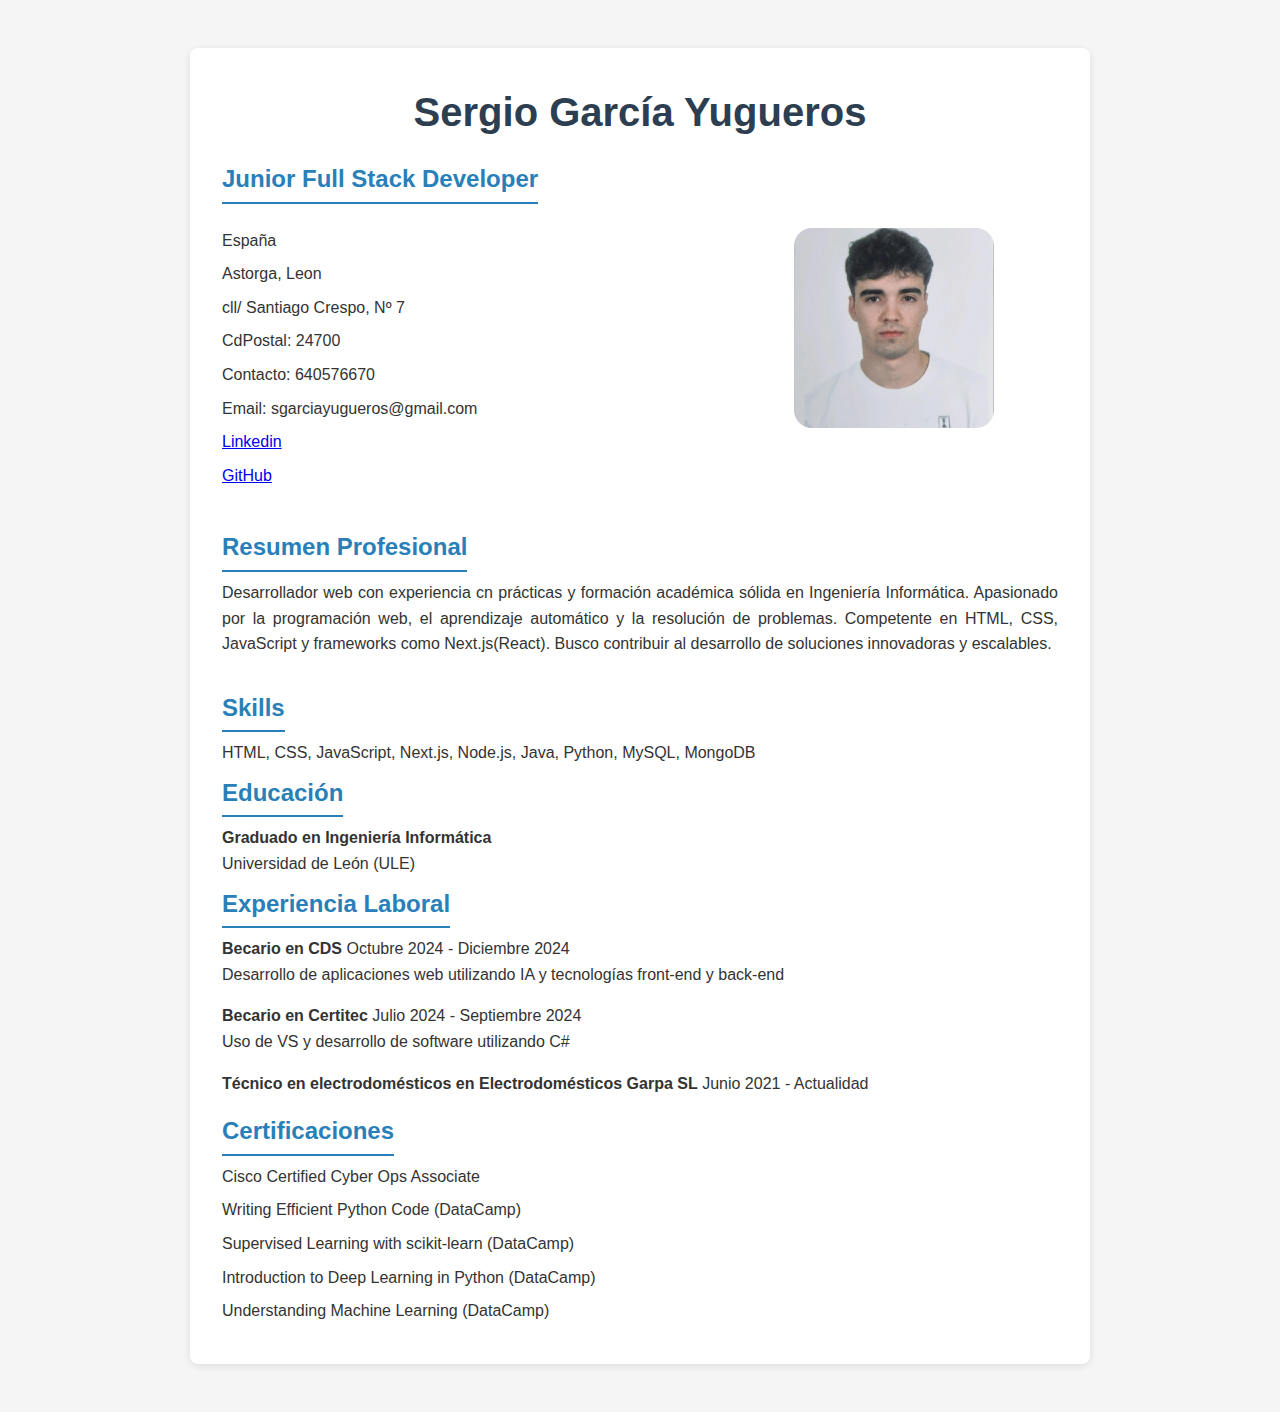
==== index.html @ 3cd52ea0 "Cambios de nombre" ====
<!DOCTYPE html>
<html lang="en">
    <head>
        <meta charset="UTF-8">
        <meta name="viewport" content="width=device-width, initial-scale=1.0">
        <title>Cv</title>
        <link rel="stylesheet" href="estilos.css">
    </head>
    
<body>
    <main>
        <div id="nombre">
            <h1>Sergio García Yugueros</h1>
        </div>
        <div id="informacion">
            <div class="info-texto">
              <h3 class="categoria">Junior Full Stack Developer</h3>
              <ul class="informacionPersonal">
                <li>España</li>
                <li>Astorga, Leon</li>
                <li>cll/ Santiago Crespo, Nº 7</li>
                <li>CdPostal: 24700</li>
                <li>Contacto: 640576670</li>
                <li>Email: sgarciayugueros@gmail.com</li>
                <li><a href="https://www.linkedin.com/in/sergio-garcía-yugueros-754451250" target="_blank" rel="noopener noreferrer">Linkedin</a></li>
                <li><a href="https://github.com/serrgi0" target="_blank" rel="noopener noreferrer">GitHub</a></li>
              </ul>
            </div>
            <img src="imagen.jpeg" alt="Foto de Sergio García" />
          </div>          
        <div id="resumenProfesional">
            <h3 class="categoria">Resumen Profesional</h3>
            <p class="resumen">Desarrollador web con experiencia cn prácticas y formación académica sólida en Ingeniería Informática.
                Apasionado por la programación web, el aprendizaje automático y la resolución de problemas. Competente en HTML, CSS, JavaScript y frameworks como Next.js(React). 
                Busco contribuir al desarrollo de soluciones innovadoras y escalables.</p>
        </div>
        <div id="skills">
            <h3 class="categoria">Skills</h3>
            <ul class="skillsPersonales">
                <li>HTML, CSS, JavaScript, Next.js, Node.js, Java, Python, MySQL, MongoDB</li>
            </ul>
        </div>
        <div id="educacion">
            <h3 class="categoria">Educación</h3>
            <ul class="educacionPersonal">
                <li><strong>Graduado en Ingeniería Informática</strong><br>
                    Universidad de León (ULE)</li>
            </ul>
        </div>
        <div id="experiencia">
            <h3 class="categoria">Experiencia Laboral</h3>
            <ul class="experienciaLaboral">
                <li><strong>Becario en CDS</strong> Octubre 2024 - Diciembre 2024<br>
                    Desarrollo de aplicaciones web utilizando IA y tecnologías front-end y back-end</li>
                <li><strong>Becario en Certitec</strong> Julio 2024 - Septiembre 2024<br>
                    Uso de VS y desarrollo de software utilizando C#</li>
                <li><strong>Técnico en electrodomésticos en Electrodomésticos Garpa SL</strong> Junio 2021 - Actualidad<br></li>
            </ul>
        </div>
        <div id="certificaciones">
            <h3 class="categoria">Certificaciones</h3>
            <ul class="certificacionesPersonales">
                <li>Cisco Certified Cyber Ops Associate</li>
                <li>Writing Efficient Python Code (DataCamp)</li>
                <li>Supervised Learning with scikit-learn (DataCamp)</li>
                <li>Introduction to Deep Learning in Python (DataCamp)</li>
                <li>Understanding Machine Learning (DataCamp)</li>
            </ul>
        </div>
    </main>
</body>
</html>
---- estilos.css ----
/* Reset básico */
* {
    margin: 0;
    padding: 0;
    box-sizing: border-box;
  }
  
  /* Estilos generales del body */
  body {
    font-family: 'Arial', sans-serif;
    background-color: #f5f5f5;
    color: #333;
    line-height: 1.6;
    padding: 1rem;
  }
  
  /* Contenedor principal */
  main {
    max-width: 900px;
    margin: 2rem auto;
    padding: 2rem;
    background-color: #fff;
    border-radius: 8px;
    box-shadow: 0 2px 8px rgba(0, 0, 0, 0.1);
  }

  /* Nombre del CV */
  #nombre h1 {
    text-align: center;
    font-size: 2.5rem;
    color: #2c3e50;
    margin-bottom: 1rem;
  }

  /*imagen cv*/
  #nombre img {
    width: 200px;
  }

  /* Categorías de cada sección */
  .categoria {
    font-size: 1.5rem;
    color: #2980b9;
    margin-bottom: 0.5rem;
    border-bottom: 2px solid #2980b9;
    display: inline-block;
    padding-bottom: 0.2rem;
  }
  
  /* Listas generales */
  ul {
    list-style: none;
    margin-left: 0;
    padding-left: 0;
  }
  
  li {
    margin-bottom: 0.5rem;
  }
  
  /* Sección de Información Personal */
    #informacion {
    margin-bottom: 2rem;
    margin-right: 4rem;
    display: flex;
    justify-content: space-between; /* Distribuye el espacio entre los elementos */
    align-items: center; /* Alinea verticalmente */
    gap: 2rem; /* Espacio opcional entre los elementos */
    }
  
  /* Contenedor del texto (h3 y ul) */
  .info-texto {
    display: flex;
    flex-direction: column;
    gap: 1rem; /* Espacio entre el título y la lista */
  }
  
  /* Estilo de la imagen */
  #informacion img {
    border-radius: 18px;
    width: 200px;
  }
  
  /* Resumen Profesional */
  #resumenProfesional .resumen {
    font-size: 1rem;
    text-align: justify;
    margin-bottom: 2rem;
  }
  
  /* Sección Skills */
  #skills ul.skillsPersonales li {
    font-size: 1rem;
  }
  
  /* Sección Educación */
  #educacion ul.educacionPersonal li {
    font-size: 1rem;
  }
  
  /* Experiencia Laboral */
  #experiencia ul.experienciaLaboral li {
    font-size: 1rem;
    margin-bottom: 1rem;
  }
  
  /* Certificaciones */
  #certificaciones ul.certificacionesPersonales li {
    font-size: 1rem;
    margin-bottom: 0.5rem;
  }
  
  /* Diseño responsive */
  @media (max-width: 600px) {
    main {
      padding: 1rem;
    }
  
    #nombre h1 {
      font-size: 2rem;
    }
  
    .categoria {
      font-size: 1.3rem;
    }
  }
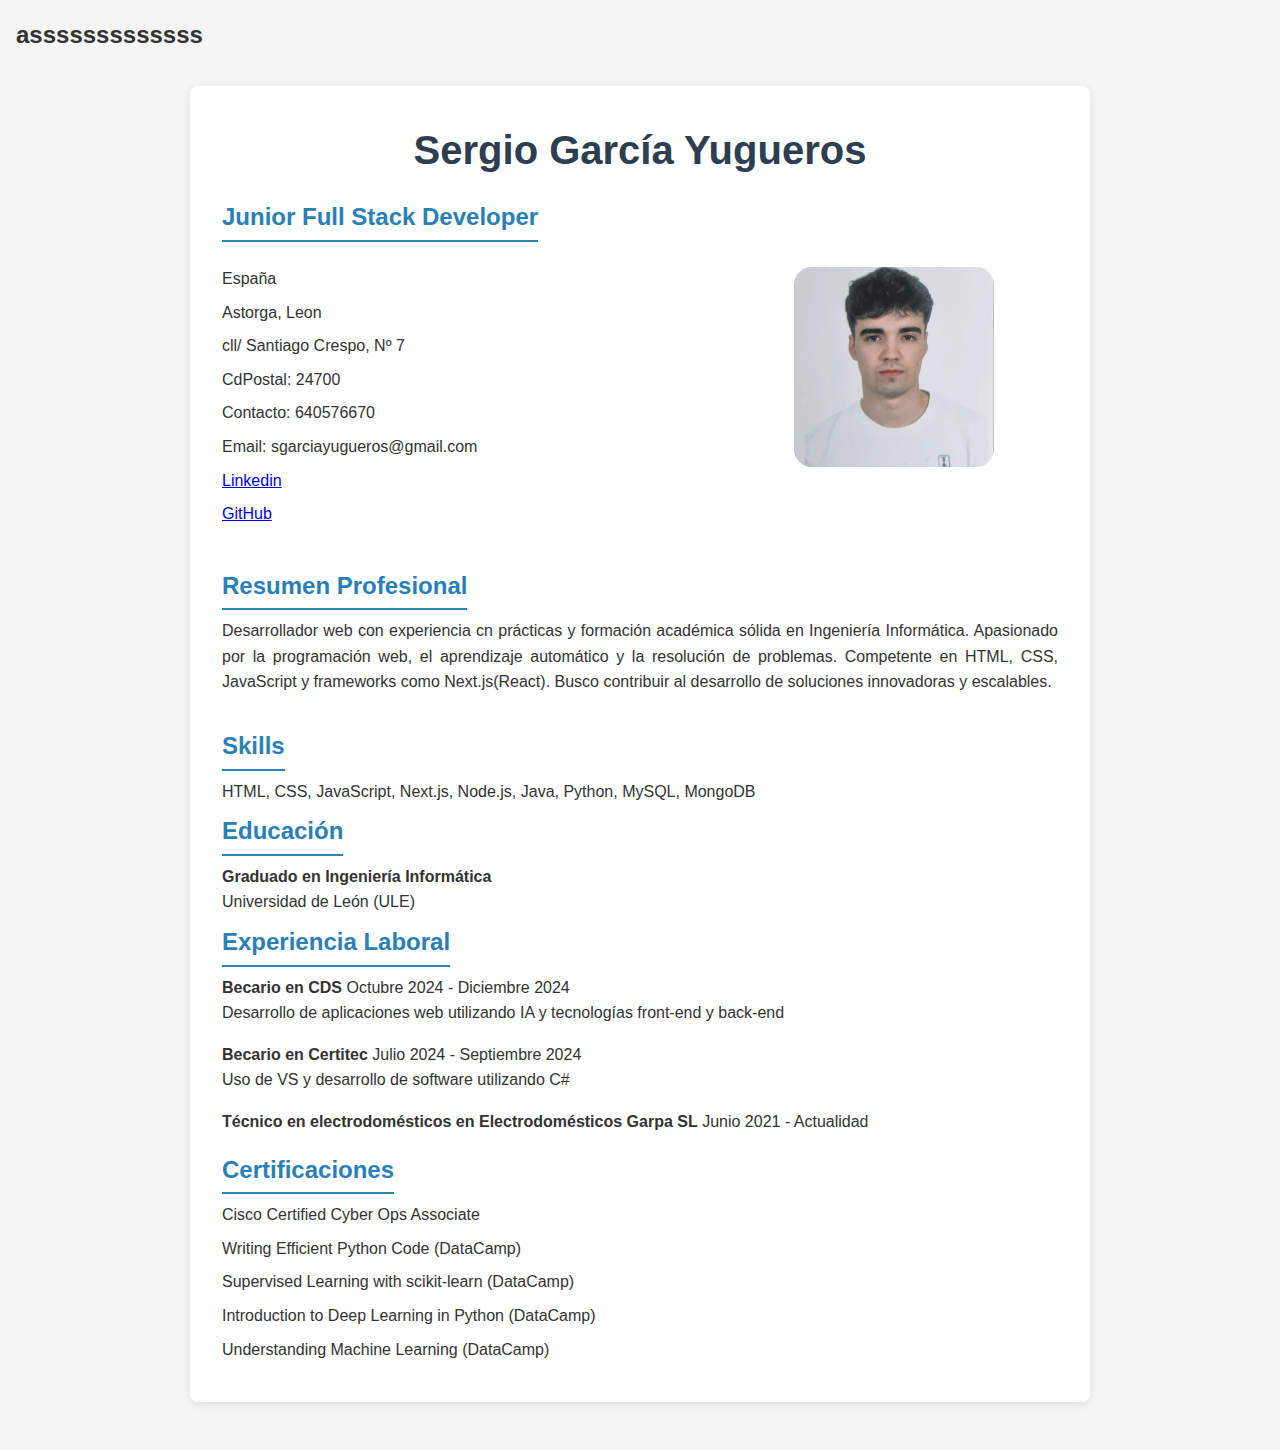
==== commit 82740932: "prueba" ====
--- a/index.html
+++ b/index.html
@@ -8,6 +8,7 @@
     </head>
     
 <body>
+    <h2>asssssssssssss</h2>
     <main>
         <div id="nombre">
             <h1>Sergio García Yugueros</h1>
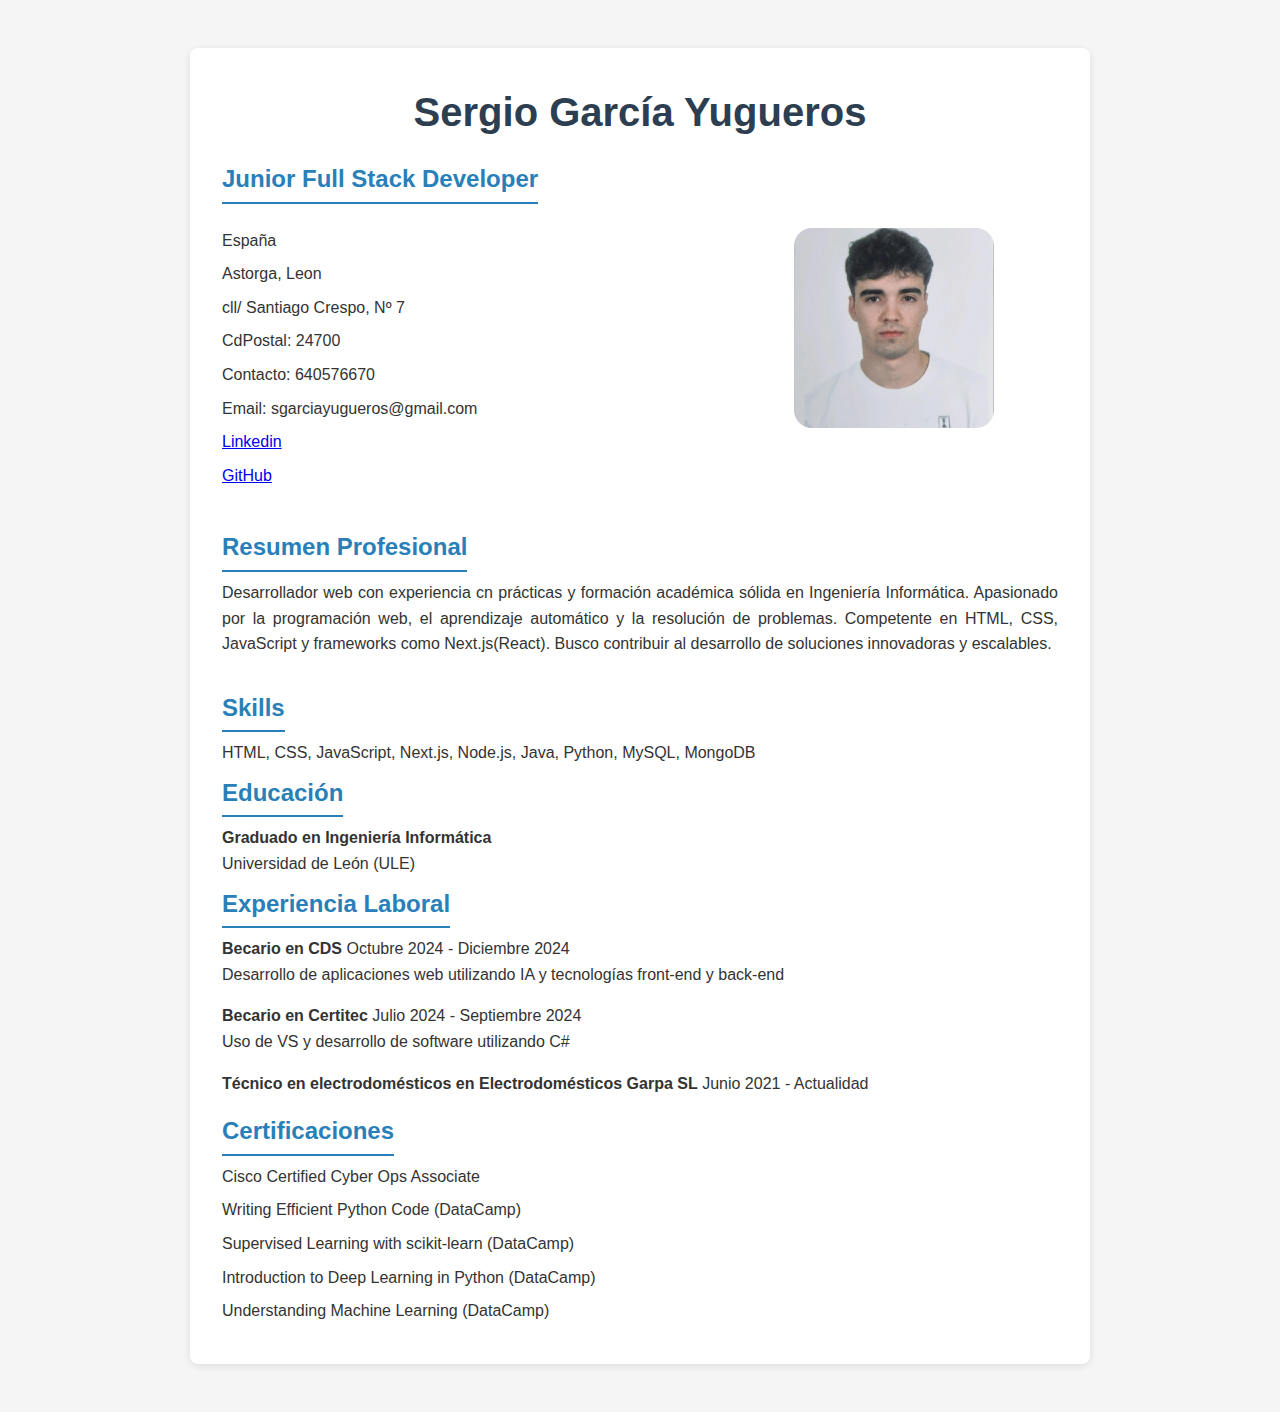
==== commit d487a80a: "No sale" ====
--- a/index.html
+++ b/index.html
@@ -8,7 +8,6 @@
     </head>
     
 <body>
-    <h2>asssssssssssss</h2>
     <main>
         <div id="nombre">
             <h1>Sergio García Yugueros</h1>
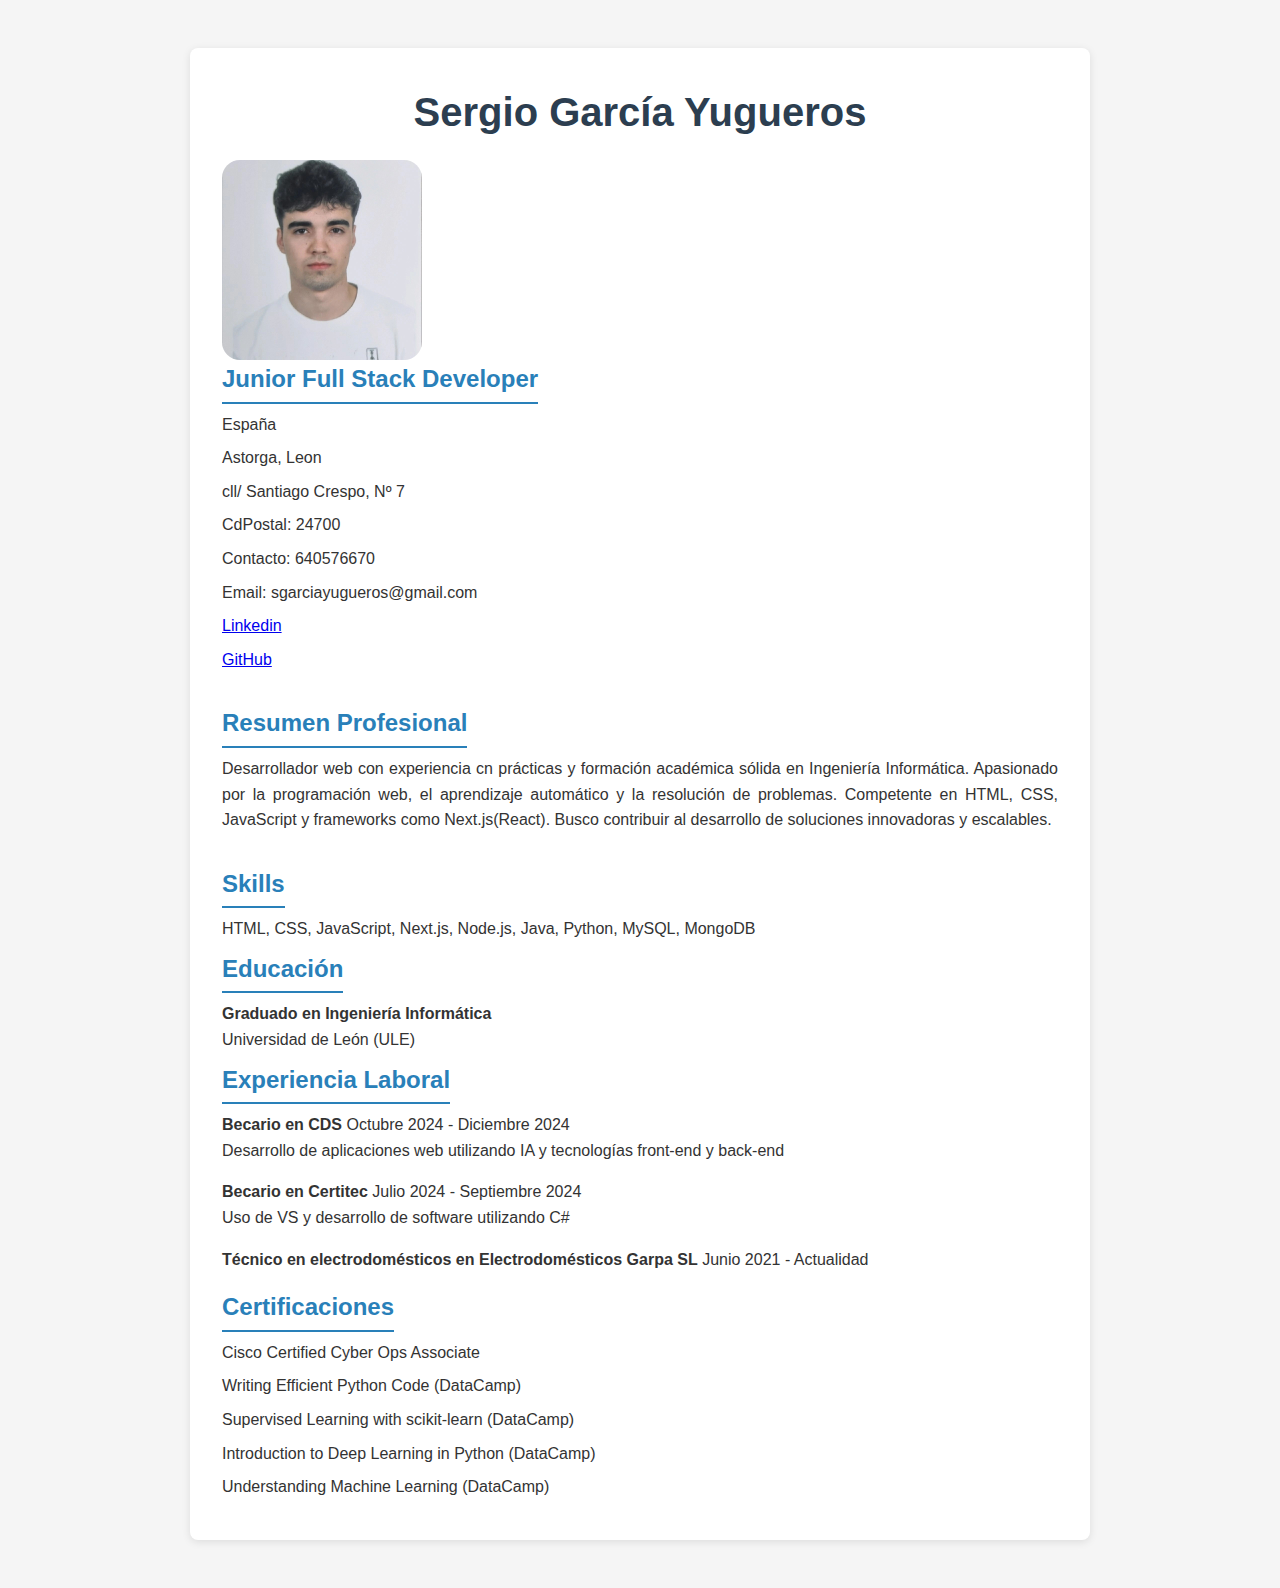
==== commit 94954886: "Arreglado img" ====
--- a/index.html
+++ b/index.html
@@ -13,21 +13,27 @@
             <h1>Sergio García Yugueros</h1>
         </div>
         <div id="informacion">
-            <div class="info-texto">
-              <h3 class="categoria">Junior Full Stack Developer</h3>
-              <ul class="informacionPersonal">
+            <img src="imagen.jpeg" alt="Foto de Sergio García" />
+            <h3 class="categoria">Junior Full Stack Developer</h3>
+            <ul class="informacionPersonal">
                 <li>España</li>
                 <li>Astorga, Leon</li>
                 <li>cll/ Santiago Crespo, Nº 7</li>
                 <li>CdPostal: 24700</li>
                 <li>Contacto: 640576670</li>
                 <li>Email: sgarciayugueros@gmail.com</li>
-                <li><a href="https://www.linkedin.com/in/sergio-garcía-yugueros-754451250" target="_blank" rel="noopener noreferrer">Linkedin</a></li>
-                <li><a href="https://github.com/serrgi0" target="_blank" rel="noopener noreferrer">GitHub</a></li>
-              </ul>
-            </div>
-            <img src="imagen.jpeg" alt="Foto de Sergio García" />
-          </div>          
+                <li>
+                    <a href="https://www.linkedin.com/in/sergio-garcía-yugueros-754451250" target="_blank" rel="noopener noreferrer">
+                    Linkedin
+                    </a>
+                </li>
+                <li>
+                    <a href="https://github.com/serrgi0" target="_blank" rel="noopener noreferrer">
+                    GitHub
+                    </a>
+                </li>
+            </ul>
+        </div>
         <div id="resumenProfesional">
             <h3 class="categoria">Resumen Profesional</h3>
             <p class="resumen">Desarrollador web con experiencia cn prácticas y formación académica sólida en Ingeniería Informática.
--- a/estilos.css
+++ b/estilos.css
@@ -59,17 +59,15 @@
   }
   
   /* Sección de Información Personal */
-    #informacion {
+  #informacion {
     margin-bottom: 2rem;
     margin-right: 4rem;
-    display: flex;
-    justify-content: space-between; /* Distribuye el espacio entre los elementos */
-    align-items: center; /* Alinea verticalmente */
-    gap: 2rem; /* Espacio opcional entre los elementos */
-    }
-  
+    display: block;
+    
+  }
+
   /* Contenedor del texto (h3 y ul) */
-  .info-texto {
+  .informacion {
     display: flex;
     flex-direction: column;
     gap: 1rem; /* Espacio entre el título y la lista */
@@ -77,6 +75,7 @@
   
   /* Estilo de la imagen */
   #informacion img {
+    display: block;
     border-radius: 18px;
     width: 200px;
   }
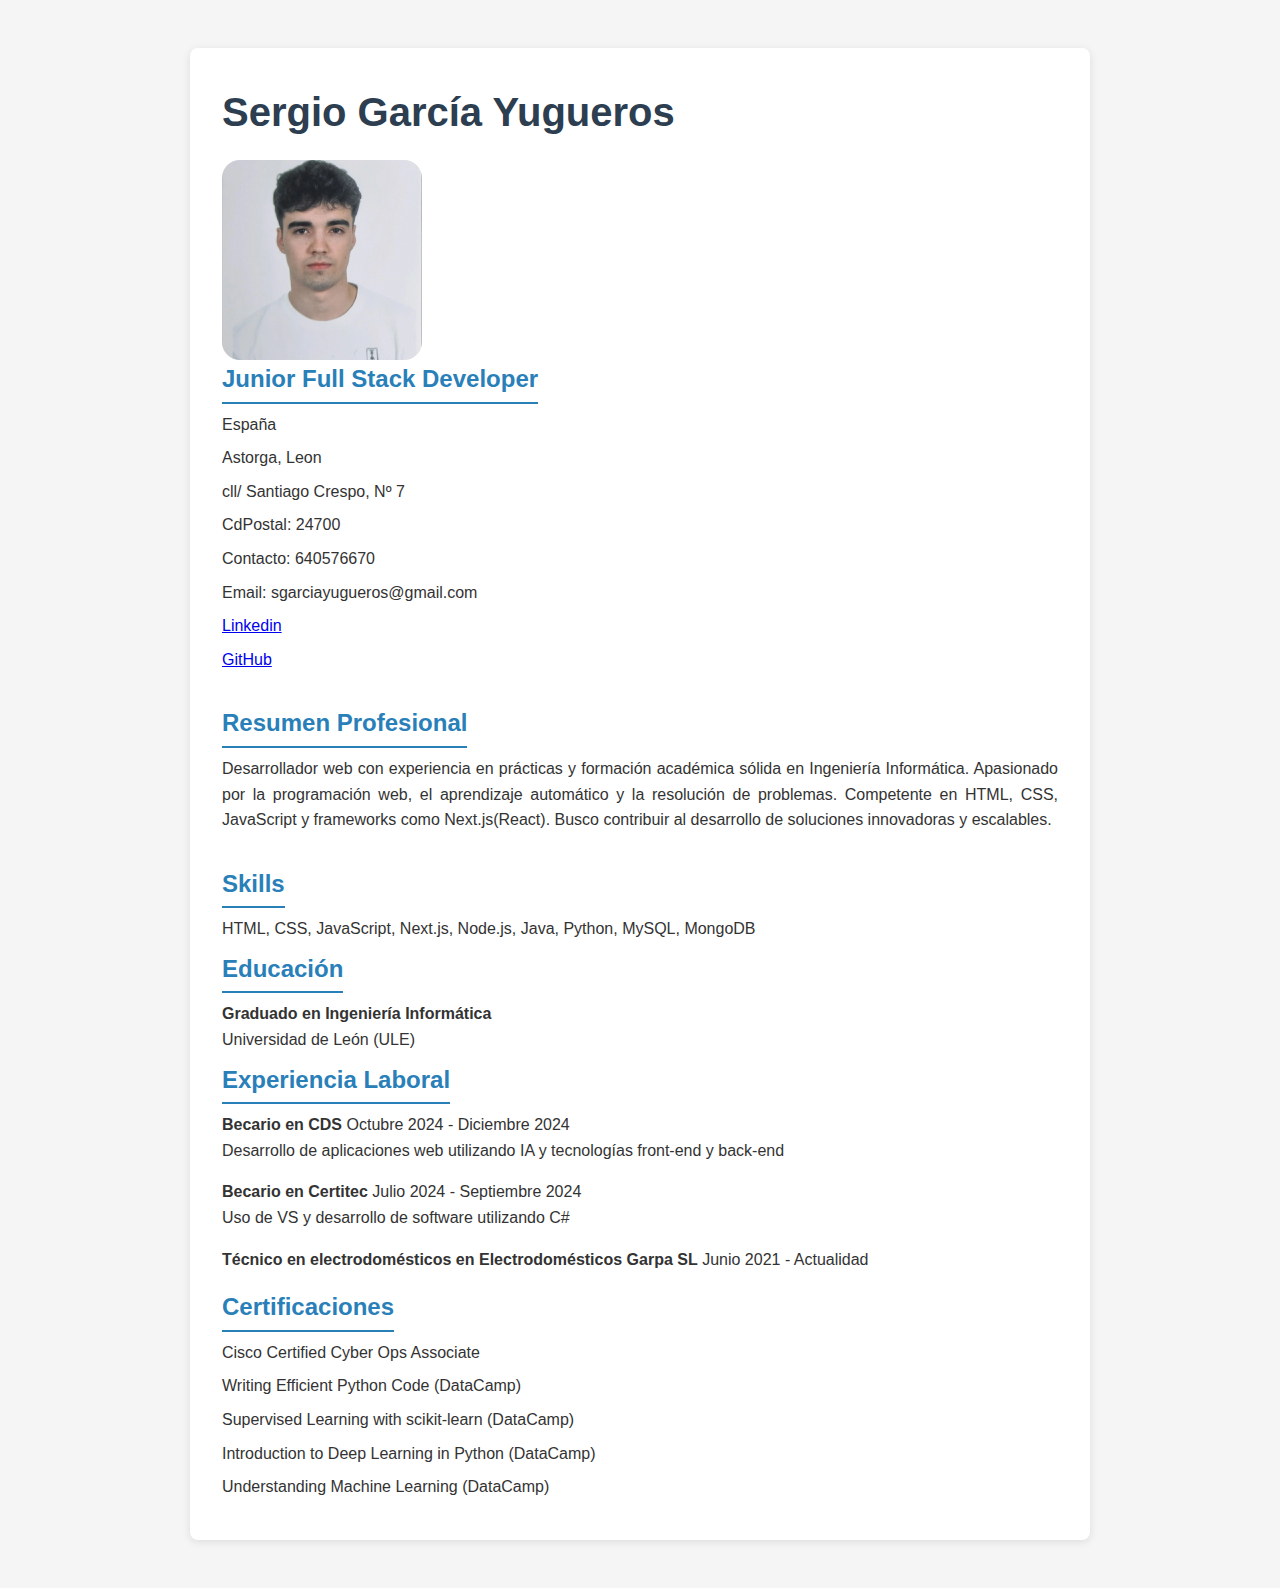
==== commit 93b84976: "Update index.html" ====
--- a/index.html
+++ b/index.html
@@ -36,7 +36,7 @@
         </div>
         <div id="resumenProfesional">
             <h3 class="categoria">Resumen Profesional</h3>
-            <p class="resumen">Desarrollador web con experiencia cn prácticas y formación académica sólida en Ingeniería Informática.
+            <p class="resumen">Desarrollador web con experiencia en prácticas y formación académica sólida en Ingeniería Informática.
                 Apasionado por la programación web, el aprendizaje automático y la resolución de problemas. Competente en HTML, CSS, JavaScript y frameworks como Next.js(React). 
                 Busco contribuir al desarrollo de soluciones innovadoras y escalables.</p>
         </div>
@@ -75,4 +75,4 @@
         </div>
     </main>
 </body>
-</html>+</html>
--- a/estilos.css
+++ b/estilos.css
@@ -24,9 +24,10 @@
     box-shadow: 0 2px 8px rgba(0, 0, 0, 0.1);
   }
 
+  
   /* Nombre del CV */
   #nombre h1 {
-    text-align: center;
+    text-align: left;
     font-size: 2.5rem;
     color: #2c3e50;
     margin-bottom: 1rem;
